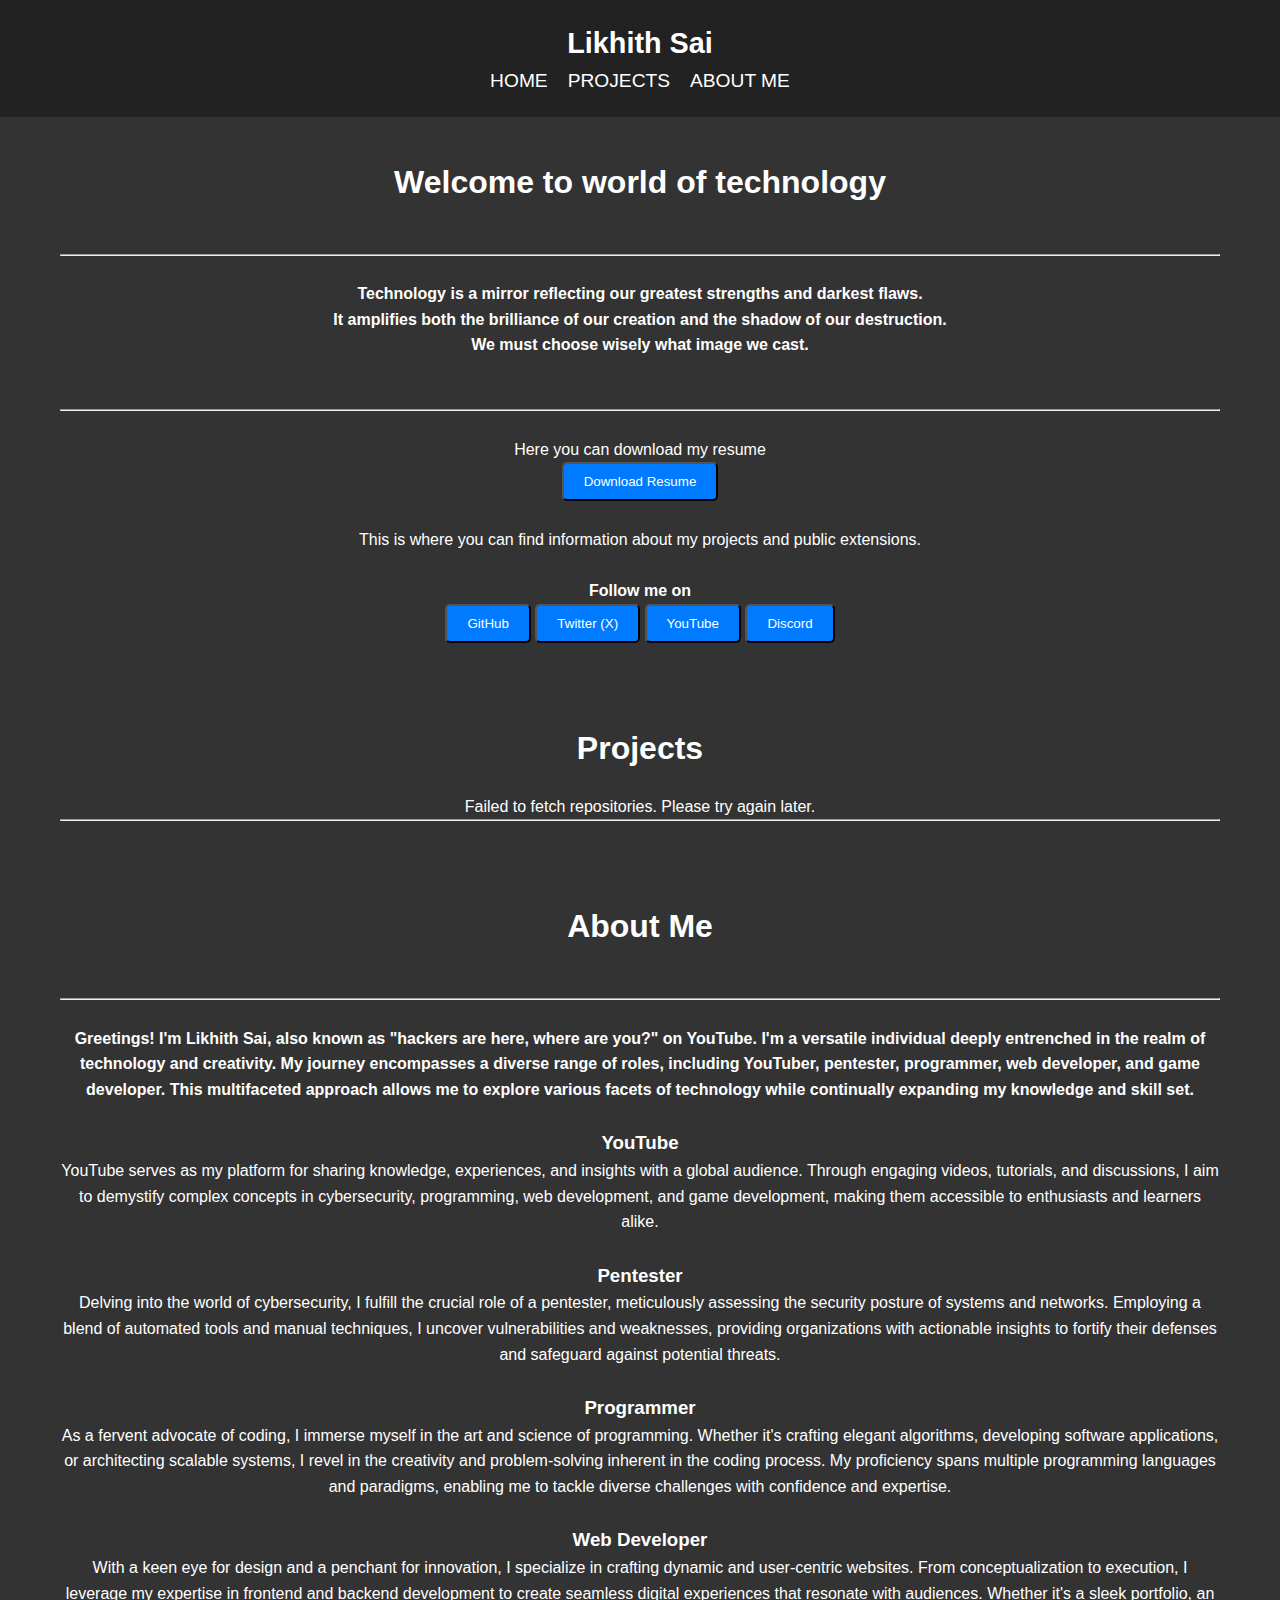
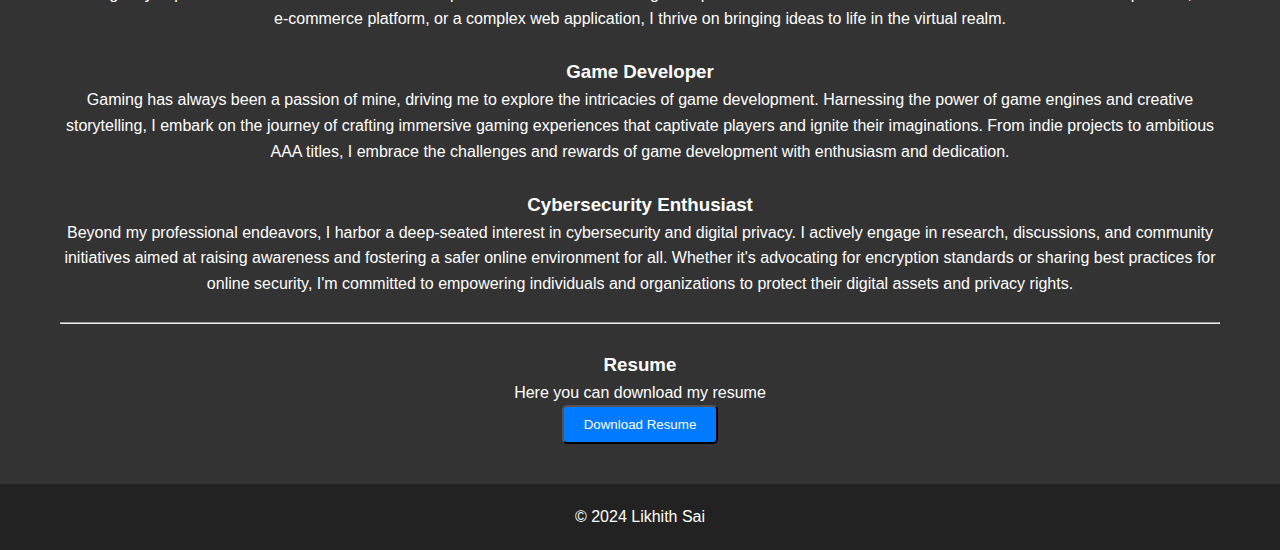
==== index.html @ 2782144e "initial commit" ====
<!DOCTYPE html>
<html lang="en">

<head>
    <meta charset="UTF-8">
    <meta name="viewport" content="width=device-width, initial-scale=1.0">
    <title>Your Portfolio</title>
    <link rel="stylesheet" href="styles.css"> <!-- Link to your CSS file for styling -->
</head>

<body>
    <header>
        <nav>
            <div class="container">
                <h1>Likhith Sai</h1> <!-- Your name or logo -->
                <ul>
                    <li><a href="#home">Home</a></li>
                    <li><a href="#projects">Projects</a></li>
                    <li><a href="#about">About Me</a></li>
                </ul>
            </div>
        </nav>
    </header>

    <main>
        <section id="home">
            <div class="container">
                <h2>Welcome to world of technology</h2>
                <br><hr><br>
                <blockquote><strong>Technology is a mirror reflecting our greatest strengths and darkest flaws.
 <br> It amplifies both the brilliance of our creation and the shadow of our destruction. <br> We must choose wisely what image we cast.</strong></blockquote><br>
                <br><hr><br>
                <div class="resume">
                    <p>Here you can download my resume</p>
                    <button class="button" onclick="window.location.href='assets/Resume.pdf'">Download Resume</button>
                </div>
                <br>
                <p>This is where you can find information about my projects and public extensions.</p>
                <br>
                <strong>Follow me on</strong><br>
                <button class="button" onclick="window.location.href='https://www.github.com/Likhithsai2580'">GitHub</button>
                <button class="button" onclick="window.location.href='https://twitter.com/LuckyMod25'">Twitter (X)</button>
                <button class="button" onclick="window.location.href='https://www.youtube.com/@hackersareherewhereareyou'">YouTube</button>
                <button class="button" onclick="window.location.href='https://discord.gg/2BGD2Cuk34'">Discord</button>
            </div>
        </section>

        <section id="projects">
            <div class="container">
                <h2>Projects</h2>
                <div id="projects-list"></div> <!-- This is where the projects will be displayed -->
                <hr>
            </div>
        
            <script>
                // GitHub username
                const username = 'Likhithsai2580';
        
                // Fetch repositories from GitHub API
                fetch(`https://api.github.com/users/${username}/repos`)
                    .then(response => {
                        if (!response.ok) {
                            throw new Error('Network response was not ok');
                        }
                        return response.json();
                    })
                    .then(data => {
                        // Filter out forked repositories
                        const ownRepos = data.filter(repo => !repo.fork);
        
                        // Get the container where projects will be displayed
                        const projectsContainer = document.getElementById('projects-list');
        
                        // Iterate over each own repository and create a card for each project
                        ownRepos.forEach(repo => {
                            // Create a div to hold the project card
                            const projectCard = document.createElement('div');
                            projectCard.classList.add('project-card'); // Add a class for styling
        
                            // Project title (bold)
                            const title = document.createElement('h3');
                            title.innerHTML = `<strong>${repo.name}</strong>`;
                            projectCard.appendChild(title);
                            
                            // Line break
                            projectCard.appendChild(document.createElement('br'));
        
                            // Project description
                            const description = document.createElement('p');
                            description.textContent = repo.description || 'No description available';
                            projectCard.appendChild(description);
                            
                            // Line break
                            projectCard.appendChild(document.createElement('br'));
        
                            // Button to view on GitHub
                            const githubLink = document.createElement('a');
                            githubLink.href = repo.html_url;
                            githubLink.textContent = 'View on GitHub';
                            githubLink.classList.add('github-link'); // Add a class for styling
                            projectCard.appendChild(githubLink);
                            
                            // Line break
                            projectCard.appendChild(document.createElement('br'));
        
                            // Horizontal line to separate repositories
                            projectCard.appendChild(document.createElement('hr'));
        
                            // Append the project card to the container
                            projectsContainer.appendChild(projectCard);
                        });
                    })
                    .catch(error => {
                        console.error('Error fetching repositories:', error);
                        // Display an error message if fetching fails
                        const errorMessage = document.createElement('p');
                        errorMessage.textContent = 'Failed to fetch repositories. Please try again later.';
                        document.getElementById('projects-list').appendChild(errorMessage);
                    });
            </script>
        </section>

        <section id="about-me">
            <div class="container">
                <h2>About Me</h2>
                <br><hr><br>
                <p><strong>Greetings! I'm Likhith Sai, also known as "hackers are here, where are you?" on YouTube. I'm a versatile individual deeply entrenched in the realm of technology and creativity. My journey encompasses a diverse range of roles, including YouTuber, pentester, programmer, web developer, and game developer. This multifaceted approach allows me to explore various facets of technology while continually expanding my knowledge and skill set.</strong></p>
                <br>
                <h3>YouTube</h3>
                <p>YouTube serves as my platform for sharing knowledge, experiences, and insights with a global audience. Through engaging videos, tutorials, and discussions, I aim to demystify complex concepts in cybersecurity, programming, web development, and game development, making them accessible to enthusiasts and learners alike.</p>
                <br>
                <h3>Pentester</h3>
                <p>Delving into the world of cybersecurity, I fulfill the crucial role of a pentester, meticulously assessing the security posture of systems and networks. Employing a blend of automated tools and manual techniques, I uncover vulnerabilities and weaknesses, providing organizations with actionable insights to fortify their defenses and safeguard against potential threats.</p>
                <br>
                <h3>Programmer</h3>
                <p>As a fervent advocate of coding, I immerse myself in the art and science of programming. Whether it's crafting elegant algorithms, developing software applications, or architecting scalable systems, I revel in the creativity and problem-solving inherent in the coding process. My proficiency spans multiple programming languages and paradigms, enabling me to tackle diverse challenges with confidence and expertise.</p>
                <br>
                <h3>Web Developer</h3>
                <p>With a keen eye for design and a penchant for innovation, I specialize in crafting dynamic and user-centric websites. From conceptualization to execution, I leverage my expertise in frontend and backend development to create seamless digital experiences that resonate with audiences. Whether it's a sleek portfolio, an e-commerce platform, or a complex web application, I thrive on bringing ideas to life in the virtual realm.</p>
                <br>
                <h3>Game Developer</h3>
                <p>Gaming has always been a passion of mine, driving me to explore the intricacies of game development. Harnessing the power of game engines and creative storytelling, I embark on the journey of crafting immersive gaming experiences that captivate players and ignite their imaginations. From indie projects to ambitious AAA titles, I embrace the challenges and rewards of game development with enthusiasm and dedication.</p>
                <br>
                <h3>Cybersecurity Enthusiast</h3>
                <p>Beyond my professional endeavors, I harbor a deep-seated interest in cybersecurity and digital privacy. I actively engage in research, discussions, and community initiatives aimed at raising awareness and fostering a safer online environment for all. Whether it's advocating for encryption standards or sharing best practices for online security, I'm committed to empowering individuals and organizations to protect their digital assets and privacy rights.</p>
                <br><hr><br>
                <h3>Resume</h3>
                <div class="resume">
                    <p>Here you can download my resume</p>
                    <button class="button" onclick="window.location.href='assets/Resume.pdf'">Download Resume</button>
                </div>
            </div>
            </div>
        </section>
    </main>

    <footer>
        <div class="container">
            <p>&copy; 2024 Likhith Sai</p>
        </div>
    </footer>

    <script src="script.js"></script> <!-- Link to your JavaScript file if needed -->
</body>

</html>
---- styles.css ----
/* Reset default browser styles */
* {
    margin: 0;
    padding: 0;
    box-sizing: border-box;
}

/* Body styles */
body {
    font-family: Arial, sans-serif;
    background-color: #333; /* Dark background color */
    color: #fff; /* Light text color */
    line-height: 1.6;
}

/* Container styles */
.container {
    max-width: 1200px;
    margin: 0 auto;
    padding: 0 20px;
    text-align: center; /* Center-align content in all containers */
}

/* Header styles */
header {
    background-color: #222; /* Darker background color */
    color: #fff;
    padding: 20px 0;
}

header h1 {
    font-size: 1.8em;
}

/* Navigation styles */
nav {
    display: flex;
    justify-content: center; /* Center-align navigation */
}

nav ul {
    list-style: none;
    display: flex; /* Align menu items horizontally */
    margin: 0; /* Remove default margin */
    padding: 0; /* Remove default padding */
}

nav ul li {
    margin-left: 20px; /* Adjust spacing between menu items */
}

nav ul li:first-child {
    margin-left: 0; /* Remove margin from the first menu item */
}

nav ul li a {
    color: #fff;
    text-decoration: none;
    font-size: 1.2em;
    text-transform: uppercase; /* Capitalize all letters for bookish style */
}

nav ul li a:hover {
    color: #d4af37; /* Brown color for hover effect, bookish style */
}

/* Section styles */
section {
    padding: 40px 0;
}

section h2 {
    font-size: 2em;
    margin-bottom: 20px;
}

/* Button styles */
.button {
    display: inline-block;
    padding: 10px 20px;
    background-color: #007bff;
    color: #fff;
    text-decoration: none;
    border-radius: 5px;
    transition: background-color 0.3s ease;
    cursor: pointer; /* Add cursor pointer for better UX */
}

.button:hover {
    background-color: #0056b3;
}

/* Footer styles */
footer {
    background-color: #222; /* Darker background color */
    color: #fff;
    text-align: center;
    padding: 20px 0;
}

/* Links styles */
a {
    color: #007bff;
    text-decoration: none;
}

a:hover {
    text-decoration: underline;
}
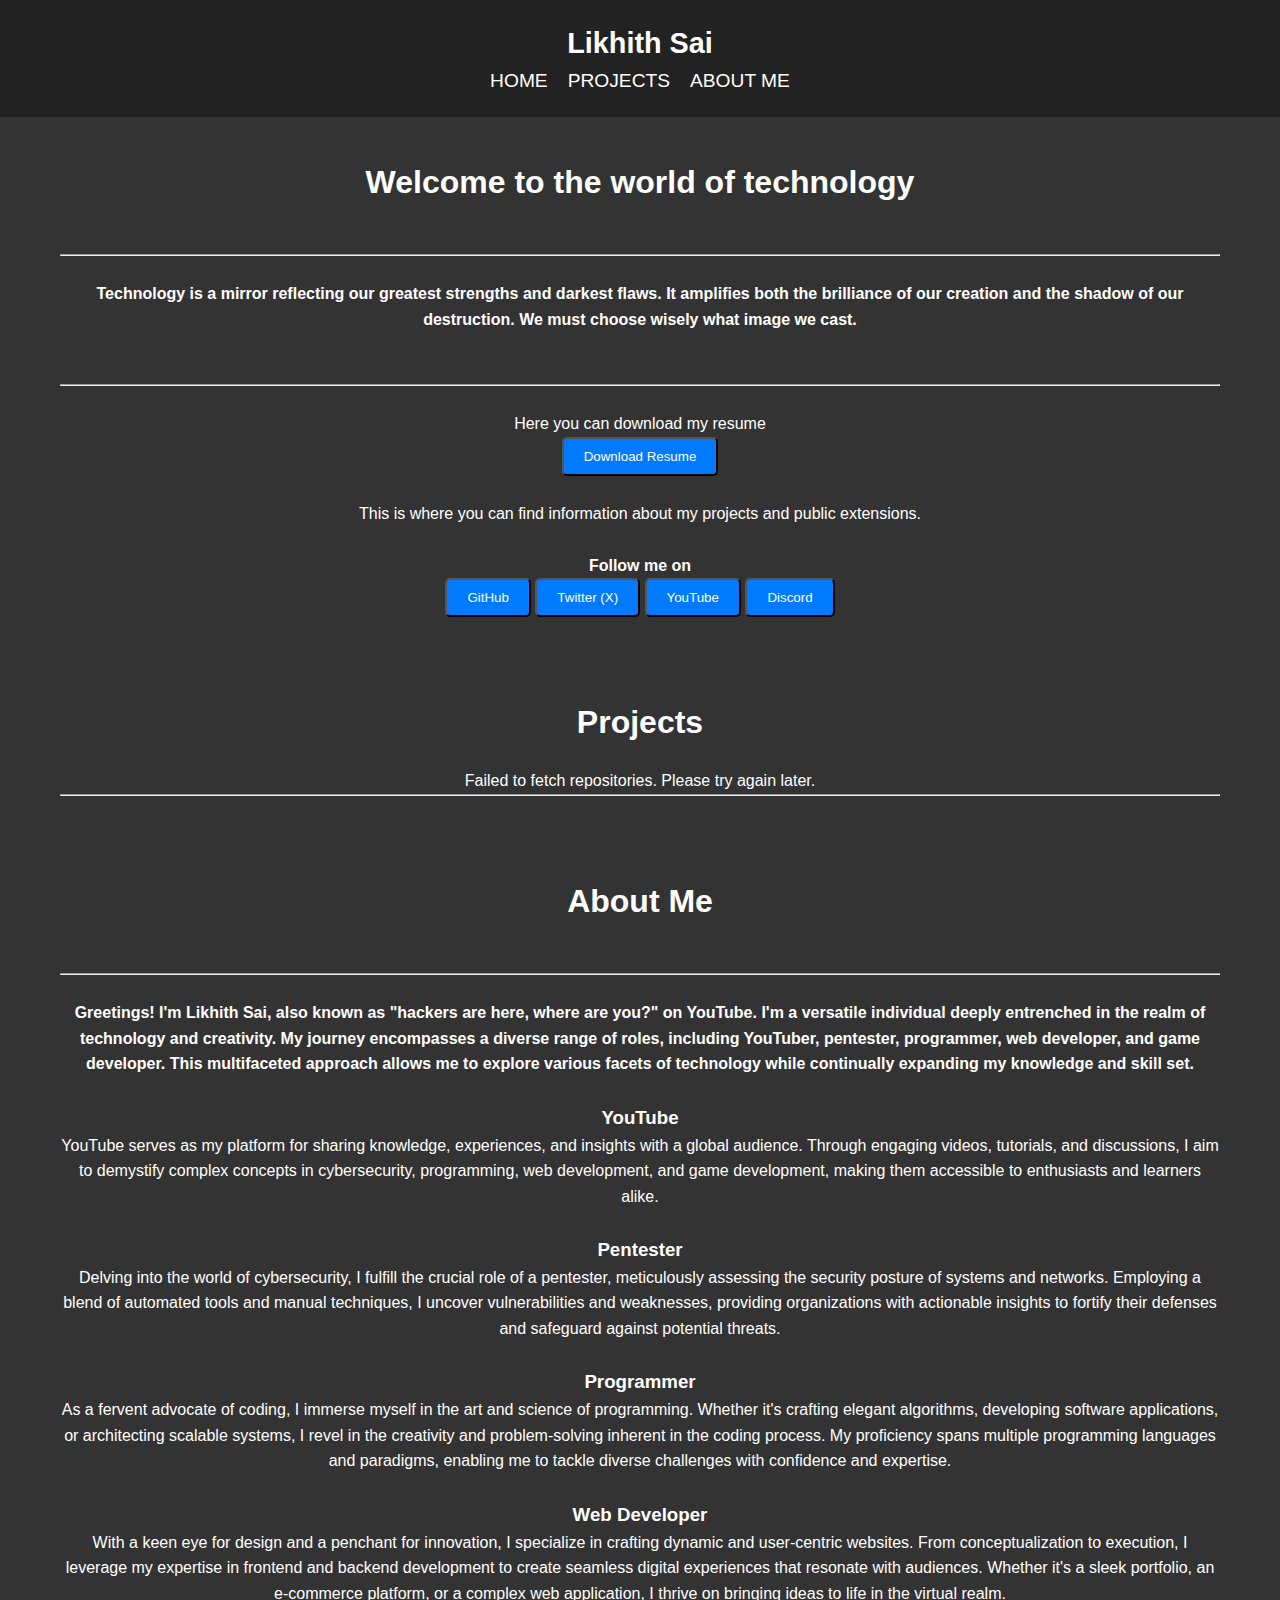
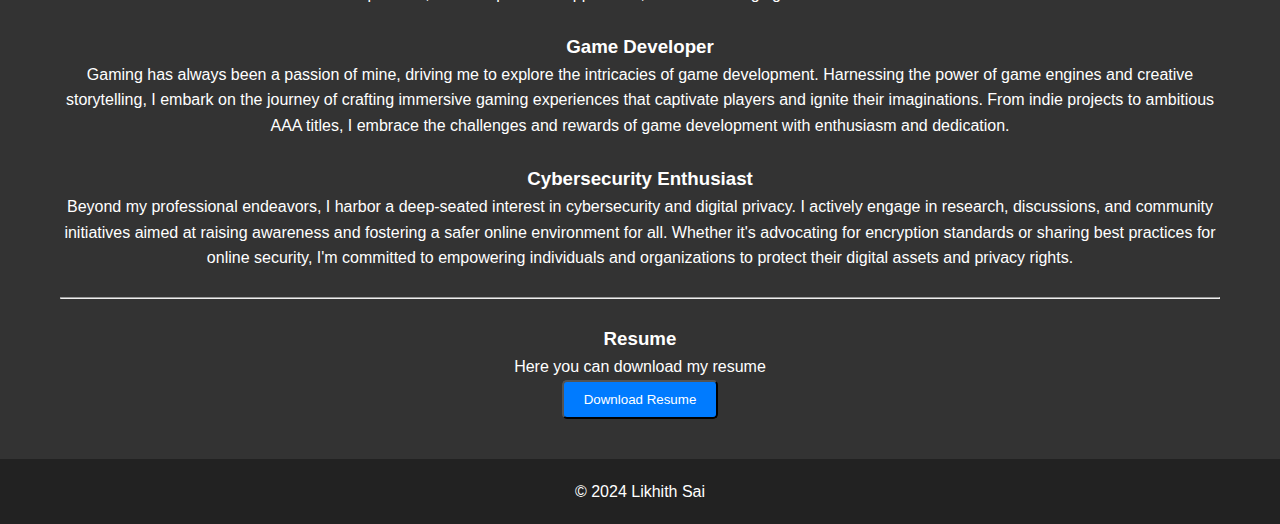
==== commit 09950685: "Update index.html" ====
--- a/index.html
+++ b/index.html
@@ -1,18 +1,19 @@
 <!DOCTYPE html>
 <html lang="en">
-
 <head>
     <meta charset="UTF-8">
     <meta name="viewport" content="width=device-width, initial-scale=1.0">
-    <title>Your Portfolio</title>
-    <link rel="stylesheet" href="styles.css"> <!-- Link to your CSS file for styling -->
+    <meta name="description" content="Likhith Sai's Portfolio showcasing skills in technology and creativity.">
+    <meta name="keywords" content="Likhith Sai, Portfolio, Technology, Programming, Web Development, Ethical Hacking, Cybersecurity">
+    <meta name="author" content="Likhith Sai">
+    <title>Likhith Sai - Portfolio</title>
+    <link rel="stylesheet" href="styles.css">
 </head>
-
 <body>
     <header>
         <nav>
             <div class="container">
-                <h1>Likhith Sai</h1> <!-- Your name or logo -->
+                <h1>Likhith Sai</h1>
                 <ul>
                     <li><a href="#home">Home</a></li>
                     <li><a href="#projects">Projects</a></li>
@@ -21,18 +22,16 @@
             </div>
         </nav>
     </header>
-
     <main>
         <section id="home">
             <div class="container">
-                <h2>Welcome to world of technology</h2>
+                <h2>Welcome to the world of technology</h2>
                 <br><hr><br>
-                <blockquote><strong>Technology is a mirror reflecting our greatest strengths and darkest flaws.
- <br> It amplifies both the brilliance of our creation and the shadow of our destruction. <br> We must choose wisely what image we cast.</strong></blockquote><br>
+                <blockquote><strong>Technology is a mirror reflecting our greatest strengths and darkest flaws. It amplifies both the brilliance of our creation and the shadow of our destruction. We must choose wisely what image we cast.</strong></blockquote><br>
                 <br><hr><br>
                 <div class="resume">
                     <p>Here you can download my resume</p>
-                    <button class="button" onclick="window.location.href='assets/Resume.pdf'">Download Resume</button>
+                    <button class="button" onclick="window.location.href='https://github.com/user-attachments/files/15943830/Resume.pdf'">Download Resume</button>
                 </div>
                 <br>
                 <p>This is where you can find information about my projects and public extensions.</p>
@@ -44,82 +43,48 @@
                 <button class="button" onclick="window.location.href='https://discord.gg/2BGD2Cuk34'">Discord</button>
             </div>
         </section>
-
         <section id="projects">
             <div class="container">
                 <h2>Projects</h2>
-                <div id="projects-list"></div> <!-- This is where the projects will be displayed -->
+                <div id="projects-list"></div>
                 <hr>
             </div>
-        
             <script>
-                // GitHub username
                 const username = 'Likhithsai2580';
-        
-                // Fetch repositories from GitHub API
                 fetch(`https://api.github.com/users/${username}/repos`)
-                    .then(response => {
-                        if (!response.ok) {
-                            throw new Error('Network response was not ok');
-                        }
-                        return response.json();
-                    })
+                    .then(response => response.json())
                     .then(data => {
-                        // Filter out forked repositories
                         const ownRepos = data.filter(repo => !repo.fork);
-        
-                        // Get the container where projects will be displayed
                         const projectsContainer = document.getElementById('projects-list');
-        
-                        // Iterate over each own repository and create a card for each project
                         ownRepos.forEach(repo => {
-                            // Create a div to hold the project card
                             const projectCard = document.createElement('div');
-                            projectCard.classList.add('project-card'); // Add a class for styling
-        
-                            // Project title (bold)
+                            projectCard.classList.add('project-card');
                             const title = document.createElement('h3');
                             title.innerHTML = `<strong>${repo.name}</strong>`;
                             projectCard.appendChild(title);
-                            
-                            // Line break
                             projectCard.appendChild(document.createElement('br'));
-        
-                            // Project description
                             const description = document.createElement('p');
                             description.textContent = repo.description || 'No description available';
                             projectCard.appendChild(description);
-                            
-                            // Line break
                             projectCard.appendChild(document.createElement('br'));
-        
-                            // Button to view on GitHub
                             const githubLink = document.createElement('a');
                             githubLink.href = repo.html_url;
                             githubLink.textContent = 'View on GitHub';
-                            githubLink.classList.add('github-link'); // Add a class for styling
+                            githubLink.classList.add('github-link');
                             projectCard.appendChild(githubLink);
-                            
-                            // Line break
                             projectCard.appendChild(document.createElement('br'));
-        
-                            // Horizontal line to separate repositories
                             projectCard.appendChild(document.createElement('hr'));
-        
-                            // Append the project card to the container
                             projectsContainer.appendChild(projectCard);
                         });
                     })
                     .catch(error => {
                         console.error('Error fetching repositories:', error);
-                        // Display an error message if fetching fails
                         const errorMessage = document.createElement('p');
                         errorMessage.textContent = 'Failed to fetch repositories. Please try again later.';
                         document.getElementById('projects-list').appendChild(errorMessage);
                     });
             </script>
         </section>
-
         <section id="about-me">
             <div class="container">
                 <h2>About Me</h2>
@@ -147,20 +112,16 @@
                 <h3>Resume</h3>
                 <div class="resume">
                     <p>Here you can download my resume</p>
-                    <button class="button" onclick="window.location.href='assets/Resume.pdf'">Download Resume</button>
+                    <button class="button" onclick="window.location.href='https://github.com/user-attachments/files/15943830/Resume.pdf'">Download Resume</button>
                 </div>
-            </div>
             </div>
         </section>
     </main>
-
     <footer>
         <div class="container">
             <p>&copy; 2024 Likhith Sai</p>
         </div>
     </footer>
-
-    <script src="script.js"></script> <!-- Link to your JavaScript file if needed -->
+    <script src="script.js"></script>
 </body>
-
 </html>
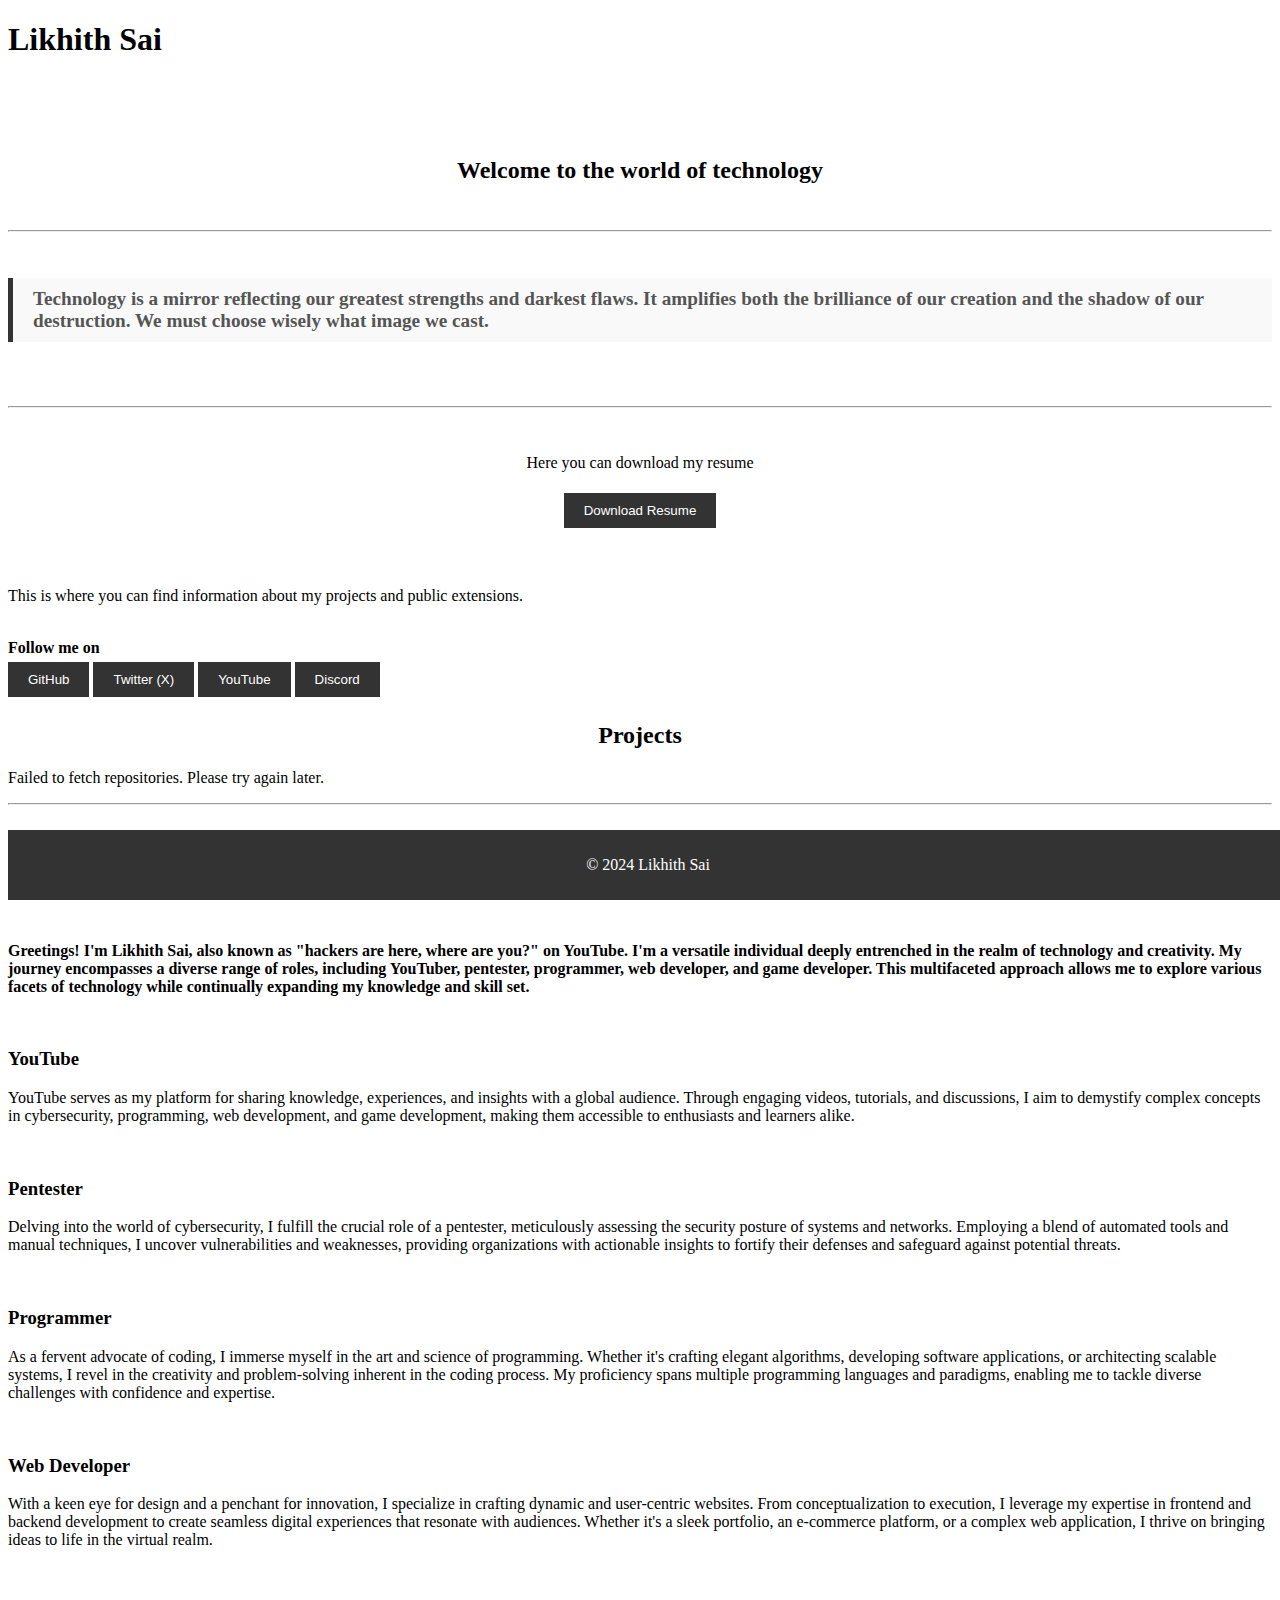
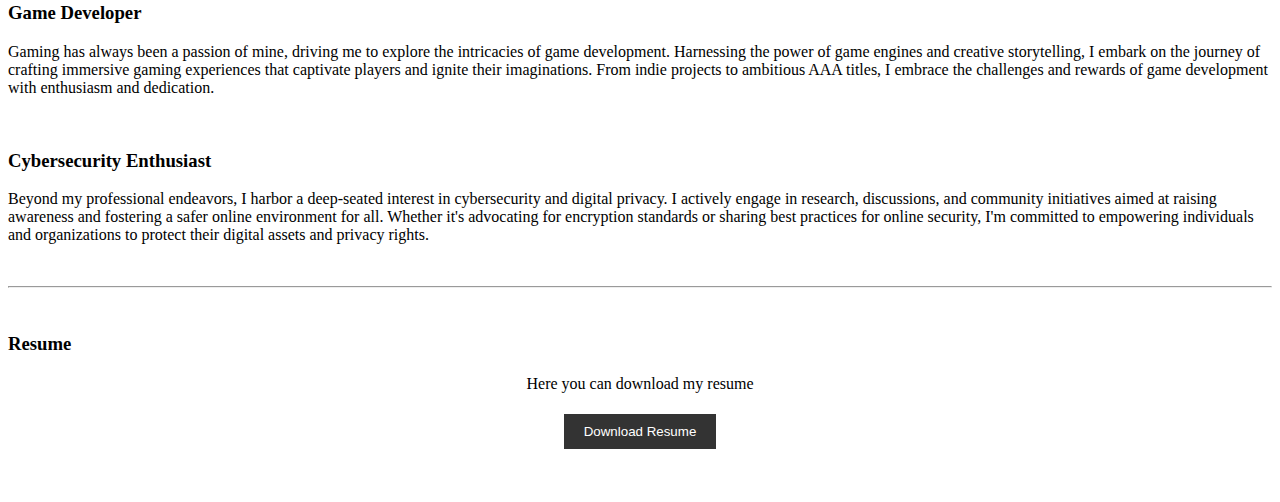
==== commit 45495f01: "Update index.html" ====
--- a/index.html
+++ b/index.html
@@ -2,6 +2,7 @@
 <html lang="en">
 <head>
     <meta charset="UTF-8">
+    <meta name="google-site-verification" content="USo3C6UO184TJRfFsuZVcntQhtk8qFxNGQCyglOo0ug" />
     <meta name="viewport" content="width=device-width, initial-scale=1.0">
     <meta name="description" content="Likhith Sai's Portfolio showcasing skills in technology and creativity.">
     <meta name="keywords" content="Likhith Sai, Portfolio, Technology, Programming, Web Development, Ethical Hacking, Cybersecurity">
--- a/styles.css
+++ b/styles.css
@@ -1,109 +1,111 @@
-/* Reset default browser styles */
-* {
-    margin: 0;
+nav ul {
     padding: 0;
-    box-sizing: border-box;
-}
-
-/* Body styles */
-body {
-    font-family: Arial, sans-serif;
-    background-color: #333; /* Dark background color */
-    color: #fff; /* Light text color */
-    line-height: 1.6;
-}
-
-/* Container styles */
-.container {
-    max-width: 1200px;
-    margin: 0 auto;
-    padding: 0 20px;
-    text-align: center; /* Center-align content in all containers */
-}
-
-/* Header styles */
-header {
-    background-color: #222; /* Darker background color */
-    color: #fff;
-    padding: 20px 0;
-}
-
-header h1 {
-    font-size: 1.8em;
-}
-
-/* Navigation styles */
-nav {
+    list-style: none;
     display: flex;
-    justify-content: center; /* Center-align navigation */
-}
-
-nav ul {
-    list-style: none;
-    display: flex; /* Align menu items horizontally */
-    margin: 0; /* Remove default margin */
-    padding: 0; /* Remove default padding */
+    justify-content: center;
 }
 
 nav ul li {
-    margin-left: 20px; /* Adjust spacing between menu items */
-}
-
-nav ul li:first-child {
-    margin-left: 0; /* Remove margin from the first menu item */
+    margin: 0 15px;
 }
 
 nav ul li a {
     color: #fff;
     text-decoration: none;
-    font-size: 1.2em;
-    text-transform: uppercase; /* Capitalize all letters for bookish style */
+    font-size: 18px;
 }
 
 nav ul li a:hover {
-    color: #d4af37; /* Brown color for hover effect, bookish style */
+    text-decoration: underline;
 }
 
-/* Section styles */
-section {
-    padding: 40px 0;
+main {
+    padding: 20px 0;
 }
 
-section h2 {
-    font-size: 2em;
+h2 {
+    text-align: center;
     margin-bottom: 20px;
 }
 
-/* Button styles */
-.button {
-    display: inline-block;
+blockquote {
+    font-size: 1.2em;
+    color: #555;
     padding: 10px 20px;
-    background-color: #007bff;
-    color: #fff;
-    text-decoration: none;
-    border-radius: 5px;
-    transition: background-color 0.3s ease;
-    cursor: pointer; /* Add cursor pointer for better UX */
+    margin: 20px 0;
+    border-left: 5px solid #333;
+    background: #f9f9f9;
 }
 
-.button:hover {
-    background-color: #0056b3;
+button.button {
+    background: #333;
+    color: #fff;
+    border: none;
+    padding: 10px 20px;
+    cursor: pointer;
+    margin: 5px 0;
 }
 
-/* Footer styles */
-footer {
-    background-color: #222; /* Darker background color */
-    color: #fff;
-    text-align: center;
-    padding: 20px 0;
+button.button:hover {
+    background: #555;
 }
 
-/* Links styles */
-a {
-    color: #007bff;
+.project-card {
+    background: #f4f4f4;
+    padding: 20px;
+    margin: 20px 0;
+    border-radius: 5px;
+}
+
+.project-card h3 {
+    margin: 0;
+    font-size: 1.5em;
+}
+
+.project-card p {
+    margin: 10px 0;
+}
+
+.github-link {
+    color: #333;
     text-decoration: none;
 }
 
-a:hover {
+.github-link:hover {
     text-decoration: underline;
 }
+
+.resume {
+    text-align: center;
+    margin: 20px 0;
+}
+
+footer {
+    background: #333;
+    color: #fff;
+    text-align: center;
+    padding: 10px 0;
+    position: fixed;
+    width: 100%;
+    bottom: 0;
+}
+
+@media (max-width: 768px) {
+    .container {
+        width: 95%;
+    }
+
+    nav ul {
+        flex-direction: column;
+        align-items: center;
+    }
+
+    nav ul li {
+        margin: 10px 0;
+    }
+
+    button.button {
+        width: 100%;
+        margin: 5px 0;
+    }
+}
